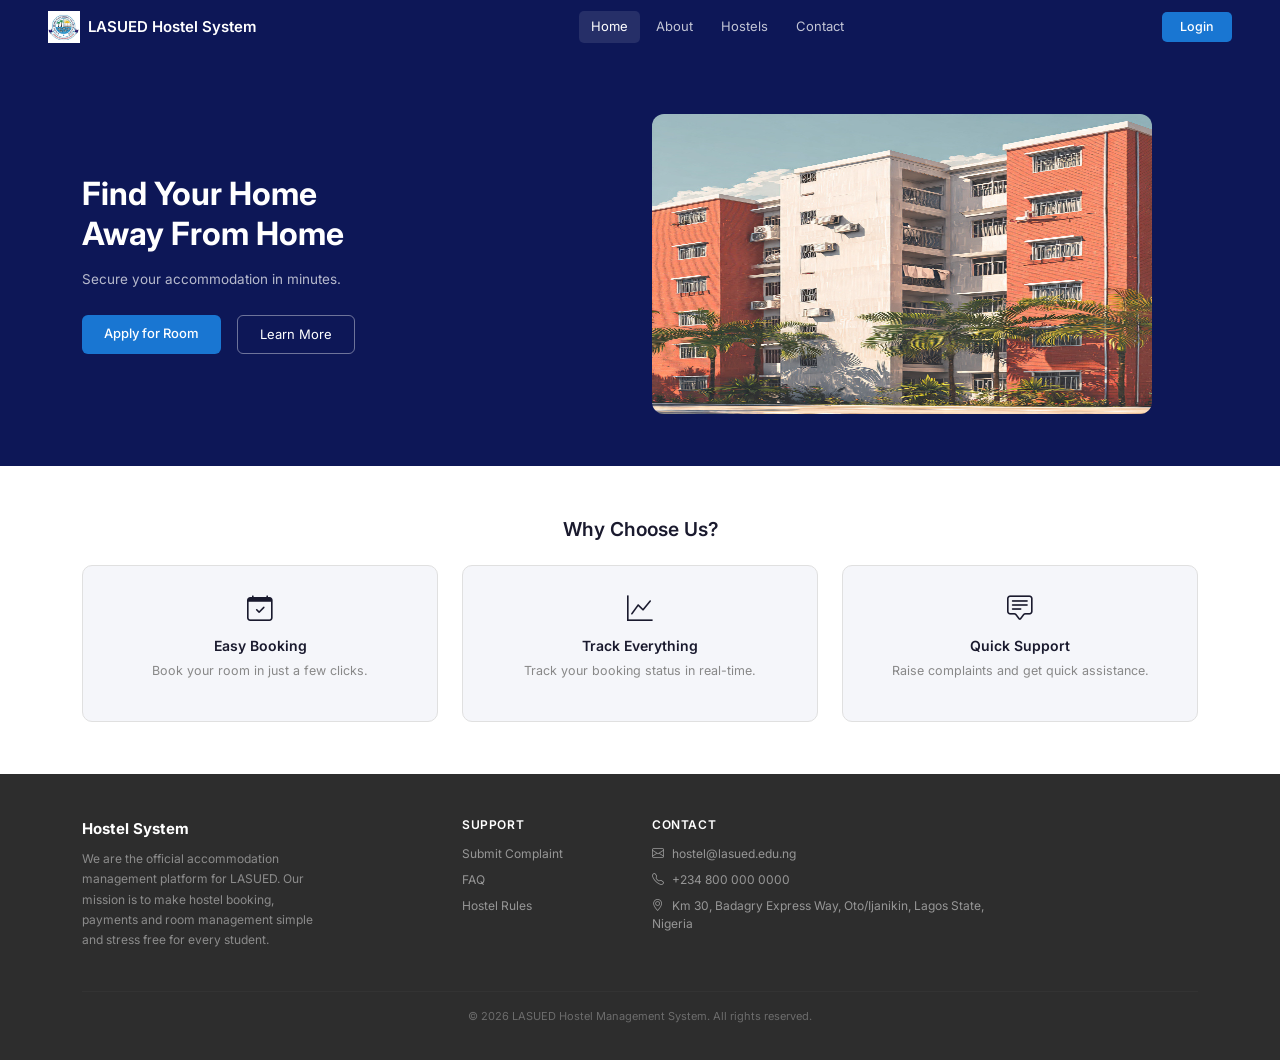
==== Hostel/index.html @ 6f7a2c59 "Editted login and added favicon on pages." ====
<!DOCTYPE html>
<html lang="en">
<head>
  <meta charset="UTF-8" />
  <meta name="viewport" content="width=device-width, initial-scale=1.0" />

  <title>LASUED Hostel</title>
  <link rel="icon" type="image/png" href="images/logo.jpg" />
  <link href="https://cdn.jsdelivr.net/npm/bootstrap@5.3.3/dist/css/bootstrap.min.css" rel="stylesheet" />
  
  <link href="https://cdn.jsdelivr.net/npm/bootstrap-icons@1.11.3/font/bootstrap-icons.min.css" rel="stylesheet" />
  
  <link href="css/style.css" rel="stylesheet" />
</head>

<body>

  <!--
       NAVBAR
       Do NOT change this. Same on every public page.
       Only change the "active" class to match your page.
-->
  <nav class="navbar navbar-expand-lg pub-navbar">
    <div class="container-fluid px-4">

      <!-- Brand -->
      <a class="navbar-brand pub-brand" href="index.html">
        <div class="pub-auth-icon">
         <img src="images/logo.jpg" alt="School Logo" style="width:32px; height:32px; object-fit:contain;" />
        </div>
        <span>LASUED Hostel System</span>
      </a>

      <!-- Mobile toggle -->
      <button class="navbar-toggler" type="button"
        data-bs-toggle="collapse" data-bs-target="#pubNav">
        <i class="bi bi-list"></i>
      </button>

      <!-- Links -->
      <div class="collapse navbar-collapse" id="pubNav">
        <ul class="navbar-nav mx-auto gap-1">
          <li class="nav-item">
            <a class="nav-link" href="index.html">Home</a>
          </li>
          <li class="nav-item">
            <a class="nav-link" href="#about">About</a>
          </li>
          <li class="nav-item">
            <a class="nav-link" href="login.html">Hostels</a>
          </li>
          <li class="nav-item">
            <a class="nav-link" href="#contact">Contact</a>
          </li>
        </ul>
        <a href="login.html" class="btn pub-btn-login">Login</a>
      </div>

    </div>
  </nav>
  <!-- END NAVBAR -->


  <main>

    <!-- EXAMPLE: Hero Section (Home page uses this) -->
    <section class="pub-hero">
      <div class="container">
        <div class="row align-items-center">
          <div class="col-lg-6">
            <h1 class="pub-hero-title">Find Your Home<br>Away From Home</h1>
            <p class="pub-hero-desc">Secure your accommodation in minutes.</p>
            <div class="d-flex gap-3 mt-4">
              <a href="login.html" class="btn pub-btn-primary">Apply for Room</a>
              <a href="#" class="btn pub-btn-outline">Learn More</a>
            </div>
          </div>
          <div class="col-lg-6 text-center mt-4 mt-lg-0">
            
            <img src="images/hostelbuilding.jpeg" alt="Hostel Building" style="width:100%; max-width:500px; max-height:300px; object-fit:fill; border-radius:12px;" />
          </div>
        </div>
      </div>
    </section>

    <!-- EXAMPLE: Why Choose Us Section -->
    <section class="pub-features">
      <div class="container">
        <h2 class="pub-section-title text-center mb-4">Why Choose Us?</h2>
        <div class="row g-4 justify-content-center">
          <div class="col-md-4 text-center">
            <div class="pub-feature-card">
              <div class="pub-feat-icon">
                <i class="bi bi-calendar-check"></i>
              </div>
              <h5>Easy Booking</h5>
              <p>Book your room in just a few clicks.</p>
            </div>
          </div>
          <div class="col-md-4 text-center">
            <div class="pub-feature-card">
              <div class="pub-feat-icon"><i class="bi bi-graph-up"></i></div>
              <h5>Track Everything</h5>
              <p>Track your booking status in real-time.</p>
            </div>
          </div>
          <div class="col-md-4 text-center">
            <div class="pub-feature-card">
              <div class="pub-feat-icon"><i class="bi bi-chat-square-text"></i></div>
              <h5>Quick Support</h5>
              <p>Raise complaints and get quick assistance.</p>
            </div>
          </div>
        </div>
      </div>
    </section>

  </main>

  <!-- END PAGE CONTENT -->


  <!-- =
       FOOTER
       Do NOT change this. Same on every public page.
-->
  <footer class="pub-footer">
    <div class="container">
      <div class="row g-4 mb-4">
        <div class="col-lg-4">
         <div id="about">
          <div class="pub-footer-brand">Hostel System</div>
          <p class="pub-footer-desc">We are the official accommodation management platform for LASUED. Our mission is to make hostel booking, payments and room management simple and stress free for every student.</p>
          </div>
        </div>
        <!--
        <div class="col-sm-4 col-lg-2">
          <h6 class="pub-footer-heading">Students</h6>
          <ul class="pub-footer-links">
            <li><a href="register.html">Register</a></li>
            <li><a href="rooms.html">View Rooms</a></li>
            <li><a href="book-room.html">Book a Room</a></li>
            <li><a href="student-dashboard.html">My Dashboard</a></li>
          </ul>
        </div>
      -->
        <div class="col-sm-4 col-lg-2">
          <h6 class="pub-footer-heading">Support</h6>
          <ul class="pub-footer-links">
            <li><a href="#">Submit Complaint</a></li>
            <li><a href="#">FAQ</a></li>
            <li><a href="#">Hostel Rules</a></li>
          </ul>
        </div>
        <div class="col-sm-4 col-lg-4">
         <div id="contact">
          <h6 class="pub-footer-heading">Contact</h6>
          <ul class="pub-footer-links">
            <li><i class="bi bi-envelope me-2"></i>hostel@lasued.edu.ng</li>
            <li><i class="bi bi-telephone me-2"></i>+234 800 000 0000</li>
            <li><i class="bi bi-geo-alt me-2"></i>Km 30, Badagry Express Way, Oto/Ijanikin, Lagos State, Nigeria</li>
          </ul>
          </div>
        </div>
      </div>
      <hr class="pub-footer-divider" />
      <p class="pub-footer-copy text-center">
        &copy; 2026 LASUED Hostel Management System. All rights reserved.
      </p>
    </div>
  </footer>
  <!-- END FOOTER -->


  <script src="https://cdn.jsdelivr.net/npm/bootstrap@5.3.3/dist/js/bootstrap.bundle.min.js"></script>
  <script src="js/main.js"></script>
</body>
</html>
---- Hostel/css/style.css ----
/* 
   Hostel Management System
   Shared Stylesheet 
   */

/*Google Fonts */
@import url('https://fonts.googleapis.com/css2?family=Inter:wght@300;400;500;600;700&display=swap');

/* CSS Variables */
:root {
  --navy:         #1a237e;
  --navy-dark:    #0d1757;
  --navy-light:   #283593;
  --blue:         #1976d2;
  --blue-light:   #e3f2fd;
  --white:        #ffffff;
  --bg:           #f5f6fa;
  --border:       #e0e0e0;
  --text:         #1a1a2e;
  --text-muted:   #888;
  --success:      #2e7d32;
  --success-bg:   #e8f5e9;
  --danger:       #c62828;
  --danger-bg:    #fce4ec;
  --warning:      #e65100;
  --warning-bg:   #fff3e0;
  --pending:      #1565c0;
  --pending-bg:   #e3f2fd;
  --sidebar-w:    220px;
  --topbar-h:     56px;
  --font:         'Inter', sans-serif;
}

/* Reset */
*, *::before, *::after { box-sizing: border-box; margin: 0; padding: 0; }
html { scroll-behavior: smooth; }
body { font-family: var(--font); font-size: 14px; color: var(--text); background: var(--bg); }
a { text-decoration: none; color: inherit; }
img { max-width: 100%; display: block; }

/* 
   PUBLIC PAGES (base-public.html)
   index.html, login.html, register.html
  */

/* Public Navbar */
.pub-navbar {
  background: var(--navy-dark);
  padding: 0 24px;
  height: 54px;
}
.pub-brand {
  display: flex;
  align-items: center;
  gap: 8px;
  color: var(--white) !important;
  font-size: 15px;
  font-weight: 600;
}
.pub-brand-icon {
  width: 28px; height: 28px;
  background: var(--white);
  color: var(--navy-dark);
  border-radius: 6px;
  display: flex; align-items: center; justify-content: center;
  font-size: 13px;
  font-weight: 700;
}
.pub-navbar .nav-link {
  color: rgba(255,255,255,0.75) !important;
  font-size: 13px;
  padding: 6px 12px !important;
  border-radius: 5px;
  transition: all 0.2s;
}
.pub-navbar .nav-link:hover,
.pub-navbar .nav-link.active {
  color: var(--white) !important;
  background: rgba(255,255,255,0.1);
}
.pub-btn-login {
  background: var(--blue);
  color: var(--white);
  font-size: 12.5px;
  font-weight: 500;
  padding: 6px 18px;
  border-radius: 5px;
  border: none;
  transition: all 0.2s;
}
.pub-btn-login:hover { background: var(--navy-light); color: var(--white); }

/* Public Hero*/
.pub-hero {
  background: var(--navy-dark);
  color: var(--white);
  padding: 60px 0 52px;
}
.pub-hero-title {
  font-size: 2rem;
  font-weight: 700;
  color: var(--white);
  line-height: 1.25;
  margin-bottom: 14px;
}
.pub-hero-desc {
  font-size: 13.5px;
  color: rgba(255,255,255,0.7);
  line-height: 1.7;
}
.pub-hero-img-placeholder {
  background: rgba(255,255,255,0.08);
  border-radius: 12px;
  height: 180px;
  display: flex;
  align-items: center;
  justify-content: center;
  font-size: 13px;
  color: rgba(255,255,255,0.4);
  border: 1px dashed rgba(255,255,255,0.2);
}
.pub-btn-primary {
  background: var(--blue);
  color: var(--white);
  font-size: 13px;
  font-weight: 500;
  padding: 9px 22px;
  border-radius: 6px;
  border: none;
  transition: all 0.2s;
}
.pub-btn-primary:hover { background: var(--navy-light); color: var(--white); }
.pub-btn-outline {
  background: transparent;
  color: var(--white);
  font-size: 13px;
  padding: 9px 22px;
  border-radius: 6px;
  border: 1.5px solid rgba(255,255,255,0.4);
  transition: all 0.2s;
}
.pub-btn-outline:hover { background: rgba(255,255,255,0.1); color: var(--white); }

/* Public Features Section */
.pub-features {
  background: var(--white);
  padding: 52px 0;
}
.pub-section-title {
  font-size: 1.2rem;
  font-weight: 600;
  color: var(--text);
  margin-bottom: 8px;
}
.pub-feature-card {
  background: var(--bg);
  border: 1px solid var(--border);
  border-radius: 10px;
  padding: 24px 20px;
  transition: all 0.2s;
}
.pub-feature-card:hover { box-shadow: 0 4px 16px rgba(0,0,0,0.08); transform: translateY(-2px); }
.pub-feat-icon { font-size: 1.6rem; margin-bottom: 10px; }
.pub-feature-card h5 { font-size: 14px; font-weight: 600; margin-bottom: 6px; }
.pub-feature-card p  { font-size: 12.5px; color: var(--text-muted); line-height: 1.6; }

/* Public Footer*/
.pub-footer {
  background: #2d2d2d;
  padding: 44px 0 20px;
  color: rgba(255,255,255,0.6);
}
.pub-footer-brand {
  font-size: 15px;
  font-weight: 700;
  color: var(--white);
  margin-bottom: 8px;
}
.pub-footer-desc {
  font-size: 12px;
  color: rgba(255,255,255,0.45);
  line-height: 1.7;
  max-width: 240px;
}
.pub-footer-heading {
  font-size: 12px;
  font-weight: 600;
  color: var(--white);
  margin-bottom: 12px;
  text-transform: uppercase;
  letter-spacing: 0.05em;
}
.pub-footer-links {
  list-style: none;
  padding: 0;
}
.pub-footer-links li,
.pub-footer-links a {
  font-size: 12px;
  color: rgba(255,255,255,0.5);
  margin-bottom: 8px;
  display: block;
  transition: color 0.2s;
}
.pub-footer-links a:hover { color: var(--white); }
.pub-footer-divider { border-color: rgba(255,255,255,0.1); margin: 24px 0 16px; }
.pub-footer-copy { font-size: 11px; color: rgba(255,255,255,0.3); }

/* ── Login / Register Form Pages ── */
.login-background {
  min-height: calc(100vh - 54px - 60px);
  display: flex;
  align-items: center;
  justify-content: center;
  padding: 40px 20px;
  background: var(--bg);
}
.login-section {
  background: var(--white);
  border: 1px solid var(--border);
  border-radius: 12px;
  padding: 36px 32px;
  width: 100%;
  max-width: 420px;
  box-shadow: 0 4px 24px rgba(0,0,0,0.06);
}
.logo-icon {
  width: 52px; height: 52px;
  background: var(--navy-dark);
  border-radius: 10px;
  display: flex; align-items: center; justify-content: center;
  font-size: 18px;
  color: var(--white);
  font-weight: 700;
  margin: 0 auto 16px;
}
.logo-title {
  font-size: 18px;
  font-weight: 700;
  text-align: center;
  color: var(--text);
  margin-bottom: 4px;
}
.login-intro {
  font-size: 12.5px;
  color: var(--text-muted);
  text-align: center;
  margin-bottom: 24px;
}

/* ── Shared Form Styles ── */
.logs-label {
  font-size: 12px;
  font-weight: 500;
  color: #444;
  margin-bottom: 5px;
  display: block;
}
.logs-control, .form-select {
  border: 1.5px solid var(--border);
  border-radius: 6px;
  padding: 9px 12px;
  font-size: 13px;
  font-family: var(--font);
  color: var(--text);
  width: 100%;
  background: var(--white);
  transition: border-color 0.2s;
}
.logs-control:focus, .logs-select:focus {
  border-color: var(--blue);
  outline: none;
  box-shadow: 0 0 0 3px rgba(25,118,210,0.1);
}
.logs-control::placeholder { color: #bbb; font-size: 12.5px; }

.login-btn {
  width: 100%;
  background: var(--blue);
  color: var(--white);
  font-size: 13px;
  font-weight: 500;
  padding: 10px;
  border-radius: 6px;
  border: none;
  font-family: var(--font);
  cursor: pointer;
  transition: background 0.2s;
}
.login-btn:hover { background: var(--navy-light); }

/*
   DASHBOARD PAGES (base-dashboard.html)
   student-dashboard, rooms, booking, payment, etc.
   */

/* Layout */
.dash-body { background: var(--bg); }

.dash-topbar {
  position: fixed;
  top: 0; left: 0; right: 0;
  height: var(--topbar-h);
  background: var(--navy-dark);
  display: flex;
  align-items: center;
  justify-content: space-between;
  padding: 0 20px;
  z-index: 1000;
  border-bottom: 1px solid rgba(255,255,255,0.08);
}
.dash-topbar-left { display: flex; align-items: center; gap: 12px; }
.dash-topbar-right { display: flex; align-items: center; gap: 10px; }

.dash-brand {
  display: flex;
  align-items: center;
  gap: 8px;
  color: var(--white);
  font-size: 14px;
  font-weight: 600;
}
.dash-brand-icon {
  width: 26px; height: 26px;
  background: var(--white);
  color: var(--navy-dark);
  border-radius: 5px;
  display: flex; align-items: center; justify-content: center;
  font-size: 12px;
  font-weight: 700;
}

.dash-icon-btn {
  background: rgba(255,255,255,0.1);
  border: none;
  color: var(--white);
  width: 32px; height: 32px;
  border-radius: 6px;
  display: flex; align-items: center; justify-content: center;
  font-size: 15px;
  cursor: pointer;
}

.dash-user {
  display: flex;
  align-items: center;
  gap: 8px;
  cursor: pointer;
}
.dash-avatar {
  width: 30px; height: 30px;
  background: var(--blue);
  border-radius: 50%;
  display: flex; align-items: center; justify-content: center;
  font-size: 11px;
  font-weight: 600;
  color: var(--white);
}
.dash-username { font-size: 13px; color: var(--white); font-weight: 500; }

/* Layout Wrapper*/
.dash-layout {
  display: flex;
  margin-top: var(--topbar-h);
  min-height: calc(100vh - var(--topbar-h));
}

/* Sidebar*/
.dash-sidebar {
  width: var(--sidebar-w);
  background: var(--navy-dark);
  position: fixed;
  top: var(--topbar-h);
  left: 0;
  bottom: 0;
  overflow-y: auto;
  z-index: 900;
  padding: 16px 0;
}

.dash-nav { display: flex; flex-direction: column; }

.dash-nav-link {
  display: flex;
  align-items: center;
  gap: 10px;
  padding: 10px 20px;
  font-size: 13px;
  color: rgba(255,255,255,0.65);
  transition: all 0.2s;
  border-left: 3px solid transparent;
}
.dash-nav-link i { font-size: 15px; width: 18px; text-align: center; }
.dash-nav-link:hover {
  color: var(--white);
  background: rgba(255,255,255,0.07);
}
.dash-nav-link.active {
  color: var(--white);
  background: rgba(255,255,255,0.1);
  border-left-color: var(--blue);
  font-weight: 500;
}
.dash-nav-divider {
  height: 1px;
  background: rgba(255,255,255,0.08);
  margin: 12px 16px;
}
.dash-logout { color: rgba(255,100,100,0.8) !important; }
.dash-logout:hover { color: #ff6b6b !important; }

/*Main Content Area*/
.dash-main {
  margin-left: var(--sidebar-w);
  flex: 1;
  padding: 28px 24px;
  min-height: calc(100vh - var(--topbar-h));
}

/* Page Header */
.dash-page-header {
  display: flex;
  justify-content: space-between;
  align-items: flex-start;
  margin-bottom: 24px;
}
.dash-page-title {
  font-size: 18px;
  font-weight: 700;
  color: var(--text);
  margin-bottom: 4px;
}
.dash-page-sub {
  font-size: 12.5px;
  color: var(--text-muted);
}

/* Dashboard Buttons */
.dash-btn-primary {
  background: var(--blue);
  color: var(--white);
  font-size: 12.5px;
  font-weight: 500;
  padding: 8px 18px;
  border-radius: 6px;
  border: none;
  transition: all 0.2s;
}
.dash-btn-primary:hover { background: var(--navy-light); color: var(--white); }

.dash-btn-outline {
  background: transparent;
  color: var(--blue);
  font-size: 12.5px;
  font-weight: 500;
  padding: 7px 16px;
  border-radius: 6px;
  border: 1.5px solid var(--blue);
  transition: all 0.2s;
}
.dash-btn-outline:hover { background: var(--blue); color: var(--white); }

/* Stat Cards */
.dash-stat-card {
  background: var(--white);
  border: 1px solid var(--border);
  border-radius: 10px;
  padding: 18px 16px;
  display: flex;
  align-items: center;
  gap: 14px;
}
.dash-stat-icon {
  width: 42px; height: 42px;
  border-radius: 8px;
  display: flex; align-items: center; justify-content: center;
  font-size: 18px;
  flex-shrink: 0;
}
.dash-stat-label {
  font-size: 11px;
  color: var(--text-muted);
  text-transform: uppercase;
  letter-spacing: 0.05em;
  margin-bottom: 3px;
}
.dash-stat-val {
  font-size: 14px;
  font-weight: 700;
}

/* Cards */
.dash-card {
  background: var(--white);
  border: 1px solid var(--border);
  border-radius: 10px;
  overflow: hidden;
  margin-bottom: 20px;
}
.dash-card-header {
  padding: 14px 18px;
  border-bottom: 1px solid var(--border);
  font-size: 14px;
  font-weight: 600;
  color: var(--text);
  display: flex;
  justify-content: space-between;
  align-items: center;
}
.dash-card-body { padding: 18px; }

/* Tables */
.dash-table {
  width: 100%;
  border-collapse: collapse;
  font-size: 13px;
}
.dash-table thead tr {
  background: var(--bg);
  border-bottom: 2px solid var(--border);
}
.dash-table thead th {
  padding: 10px 14px;
  font-size: 11px;
  font-weight: 600;
  color: var(--text-muted);
  text-transform: uppercase;
  letter-spacing: 0.06em;
}
.dash-table tbody tr {
  border-bottom: 1px solid var(--border);
  transition: background 0.15s;
}
.dash-table tbody tr:hover { background: #fafafa; }
.dash-table tbody td {
  padding: 12px 14px;
  color: #444;
  vertical-align: middle;
}
.dash-table tbody td:first-child { font-weight: 500; color: var(--text); }

/* Status Badges*/
.badge-pending  { background: var(--pending-bg);  color: var(--pending);  font-size: 11px; padding: 3px 10px; border-radius: 100px; font-weight: 500; }
.badge-approved { background: var(--success-bg);  color: var(--success);  font-size: 11px; padding: 3px 10px; border-radius: 100px; font-weight: 500; }
.badge-rejected { background: var(--danger-bg);   color: var(--danger);   font-size: 11px; padding: 3px 10px; border-radius: 100px; font-weight: 500; }
.badge-paid     { background: var(--success-bg);  color: var(--success);  font-size: 11px; padding: 3px 10px; border-radius: 100px; font-weight: 500; }
.badge-unpaid   { background: var(--danger-bg);   color: var(--danger);   font-size: 11px; padding: 3px 10px; border-radius: 100px; font-weight: 500; }
.badge-progress { background: var(--pending-bg);  color: var(--pending);  font-size: 11px; padding: 3px 10px; border-radius: 100px; font-weight: 500; }
.badge-resolved { background: var(--success-bg);  color: var(--success);  font-size: 11px; padding: 3px 10px; border-radius: 100px; font-weight: 500; }
.badge-closed   { background: #f5f5f5; color: #888; font-size: 11px; padding: 3px 10px; border-radius: 100px; font-weight: 500; }
.badge-available{ background: var(--success-bg);  color: var(--success);  font-size: 11px; padding: 3px 10px; border-radius: 100px; font-weight: 500; }
.badge-occupied { background: var(--danger-bg);   color: var(--danger);   font-size: 11px; padding: 3px 10px; border-radius: 100px; font-weight: 500; }

/* ── Room Cards (for rooms page) ── */
.room-card {
  background: var(--white);
  border: 1px solid var(--border);
  border-radius: 10px;
  overflow: hidden;
  transition: all 0.2s;
}
.room-card:hover { box-shadow: 0 4px 16px rgba(0,0,0,0.08); transform: translateY(-2px); }
.room-card-img {
  height: 130px;
  background: var(--bg);
  display: flex; align-items: center; justify-content: center;
  font-size: 12px; color: var(--text-muted);
  position: relative;
}
.room-card-img img { width: 100%; height: 100%; object-fit: cover; }
.room-card-body { padding: 14px; }
.room-card-title { font-size: 13.5px; font-weight: 600; color: var(--text); margin-bottom: 3px; }
.room-card-meta  { font-size: 11.5px; color: var(--text-muted); margin-bottom: 4px; }
.room-card-price { font-size: 13px; font-weight: 600; color: var(--blue); margin-bottom: 10px; }
.room-card-btn {
  width: 100%;
  background: var(--blue);
  color: var(--white);
  font-size: 12.5px;
  font-weight: 500;
  padding: 8px;
  border-radius: 6px;
  border: none;
  cursor: pointer;
  transition: background 0.2s;
}
.room-card-btn:hover { background: var(--navy-light); }

/* Quick Action Cards (dashboard)*/
.quick-card {
  background: var(--white);
  border: 1px solid var(--border);
  border-radius: 10px;
  padding: 18px 14px;
  text-align: center;
  cursor: pointer;
  transition: all 0.2s;
}
.quick-card:hover { box-shadow: 0 4px 14px rgba(0,0,0,0.08); transform: translateY(-2px); }
.quick-card-icon {
  width: 40px; height: 40px;
  border-radius: 8px;
  margin: 0 auto 10px;
  display: flex; align-items: center; justify-content: center;
  font-size: 18px;
}
.quick-card-label { font-size: 12px; font-weight: 500; color: var(--text); }

/*Responsive*/
@media (max-width: 991px) {
  .dash-sidebar { 
    transform: translateX(-100%); 
    transition: transform 0.3s;
  }
  .dash-sidebar.open { transform: translateX(0); }
  .dash-main { margin-left: 0; }
}

@media (max-width: 576px) {
  .pub-hero-title { font-size: 1.5rem; }
  .dash-page-header { flex-direction: column; gap: 12px; }
}
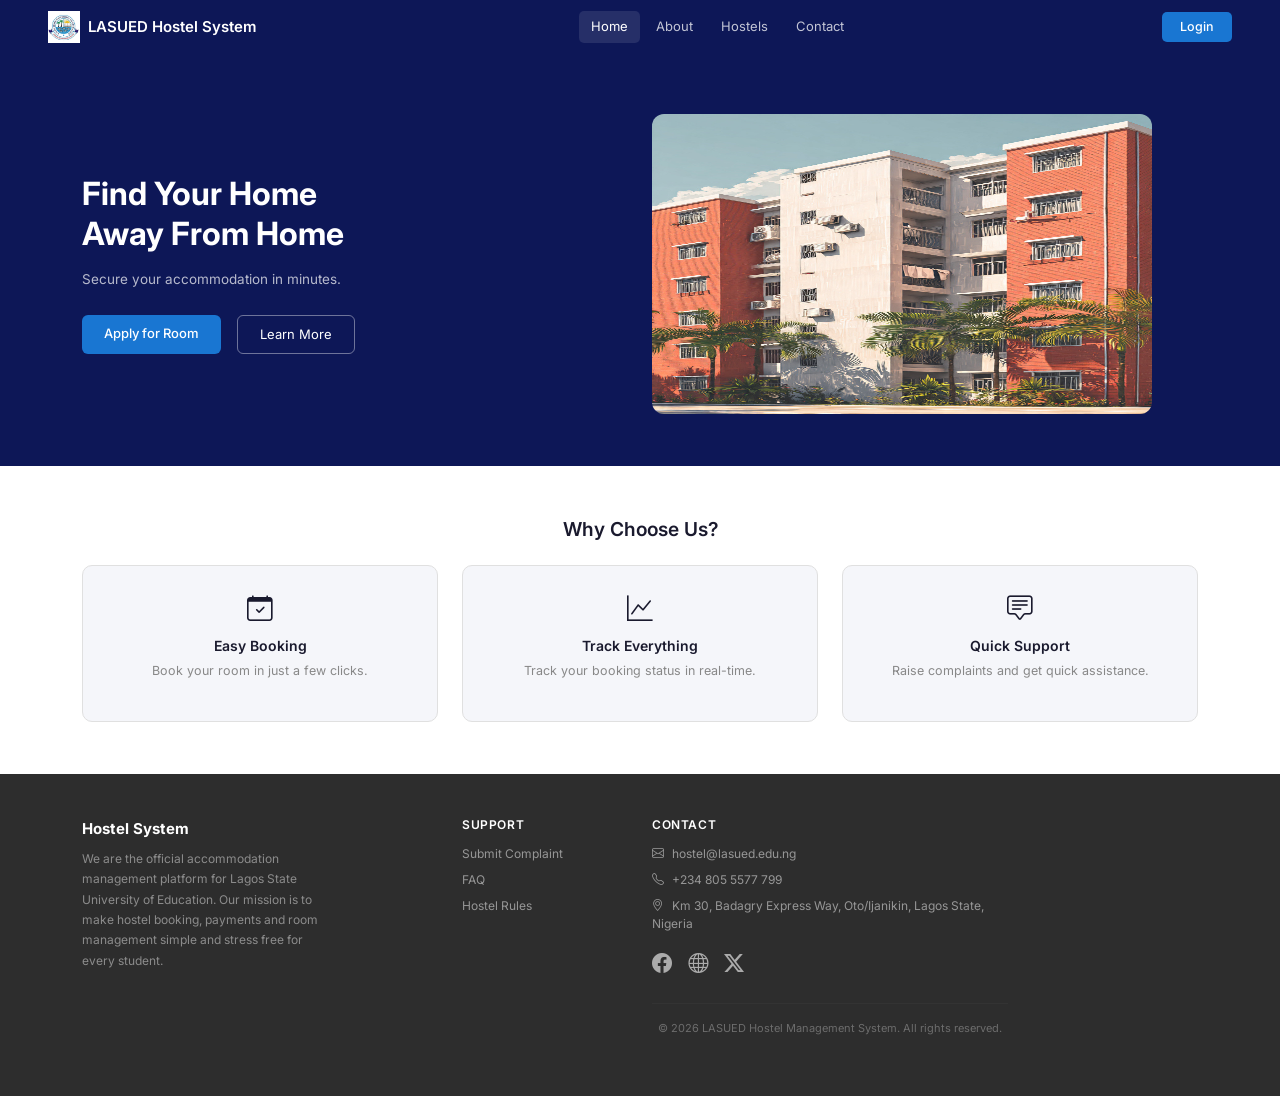
==== commit 1abcb049: "Profile Page Added" ====
--- a/Hostel/index.html
+++ b/Hostel/index.html
@@ -4,7 +4,7 @@
   <meta charset="UTF-8" />
   <meta name="viewport" content="width=device-width, initial-scale=1.0" />
 
-  <title>LASUED Hostel</title>
+  <title>Home - Lagos State University of Education Hostel</title>
   <link rel="icon" type="image/png" href="images/logo.jpg" />
   <link href="https://cdn.jsdelivr.net/npm/bootstrap@5.3.3/dist/css/bootstrap.min.css" rel="stylesheet" />
   
@@ -36,7 +36,6 @@
         data-bs-toggle="collapse" data-bs-target="#pubNav">
         <i class="bi bi-list"></i>
       </button>
-
       <!-- Links -->
       <div class="collapse navbar-collapse" id="pubNav">
         <ul class="navbar-nav mx-auto gap-1">
@@ -130,7 +129,7 @@
         <div class="col-lg-4">
          <div id="about">
           <div class="pub-footer-brand">Hostel System</div>
-          <p class="pub-footer-desc">We are the official accommodation management platform for LASUED. Our mission is to make hostel booking, payments and room management simple and stress free for every student.</p>
+          <p class="pub-footer-desc">We are the official accommodation management platform for Lagos State University of Education. Our mission is to make hostel booking, payments and room management simple and stress free for every student.</p>
           </div>
         </div>
         <!--
@@ -157,17 +156,21 @@
           <h6 class="pub-footer-heading">Contact</h6>
           <ul class="pub-footer-links">
             <li><i class="bi bi-envelope me-2"></i>hostel@lasued.edu.ng</li>
-            <li><i class="bi bi-telephone me-2"></i>+234 800 000 0000</li>
+            <li><i class="bi bi-telephone me-2"></i>+234 805 5577 799</li>
             <li><i class="bi bi-geo-alt me-2"></i>Km 30, Badagry Express Way, Oto/Ijanikin, Lagos State, Nigeria</li>
           </ul>
+          <div style="display:flex; gap:16px; margin-top:12px;">
+           <a href="https://www.facebook.com/lasuedofficial" target="_blank" style="color:rgba(255,255,255,0.6); font-size:20px;"><i class="bi bi-facebook"></i></a>
+           <a href="https://lasued.edu.ng/web/#" target="_blank" style="color:rgba(255,255,255,0.6); font-size:20px;"><i class="bi bi-globe"></i></a>
+           <a href="https://x.com/lasued_official" target="_blank" style="color:rgba(255,255,255,0.6); font-size:20px;"><i class="bi bi-twitter-x"></i></a
           </div>
-        </div>
-      </div>
+          </div>
+       </div>
       <hr class="pub-footer-divider" />
       <p class="pub-footer-copy text-center">
         &copy; 2026 LASUED Hostel Management System. All rights reserved.
       </p>
-    </div>
+     </div>
   </footer>
   <!-- END FOOTER -->
 
--- a/Hostel/css/style.css
+++ b/Hostel/css/style.css
@@ -206,7 +206,7 @@
 .pub-footer-divider { border-color: rgba(255,255,255,0.1); margin: 24px 0 16px; }
 .pub-footer-copy { font-size: 11px; color: rgba(255,255,255,0.3); }
 
-/* ── Login / Register Form Pages ── */
+/* Login / Register Form Pages */
 .login-background {
   min-height: calc(100vh - 54px - 60px);
   display: flex;
@@ -248,7 +248,7 @@
   margin-bottom: 24px;
 }
 
-/* ── Shared Form Styles ── */
+/*  Shared Form Styles */
 .logs-label {
   font-size: 12px;
   font-weight: 500;
@@ -620,3 +620,21 @@
   .pub-hero-title { font-size: 1.5rem; }
   .dash-page-header { flex-direction: column; gap: 12px; }
 }
+
+@media (max-width: 991px) {
+  .dash-sidebar {
+    transform: translateX(-100%);
+    transition: transform 0.3s;
+    position: fixed;
+    z-index: 999;
+  }
+  .dash-sidebar.open {
+    transform: translateX(0);
+  }
+  .dash-main {
+    margin-left: 0;
+  }
+  .dash-footer {
+    margin-left: 0;
+  }
+}
